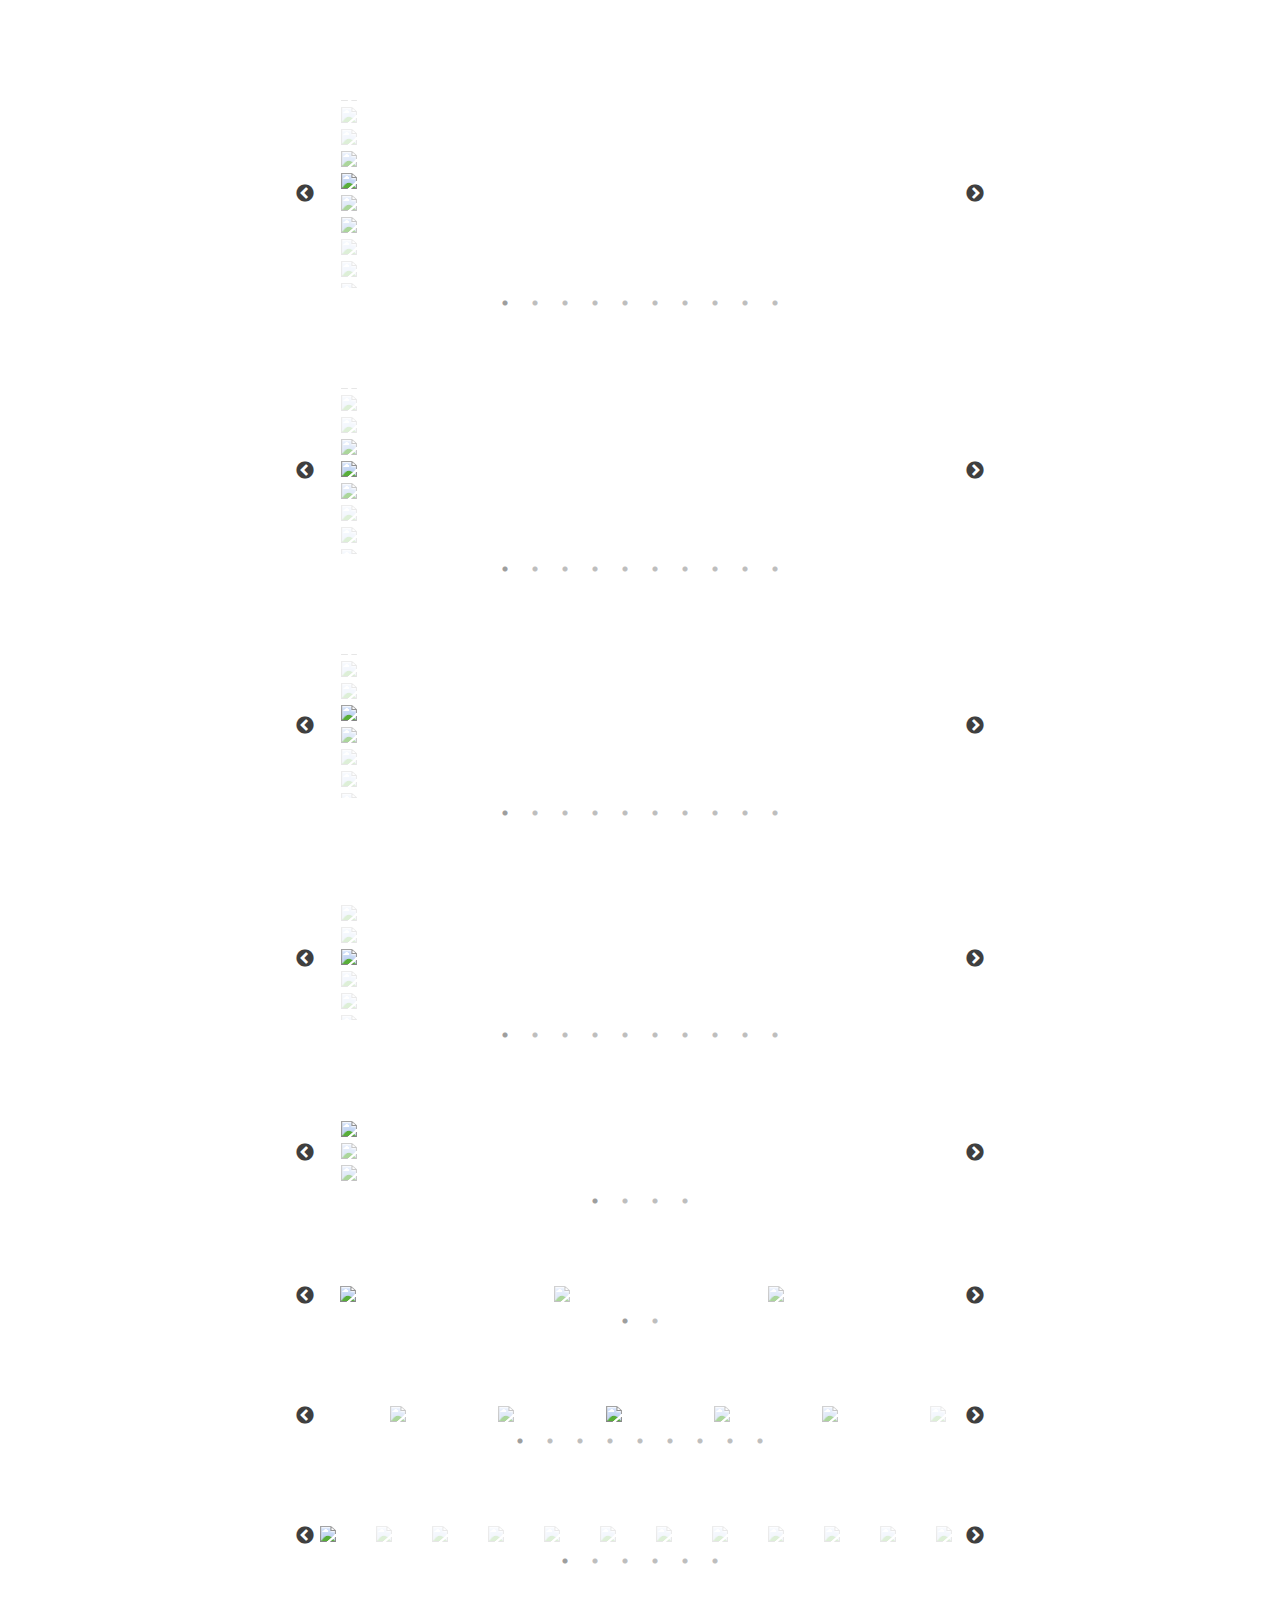
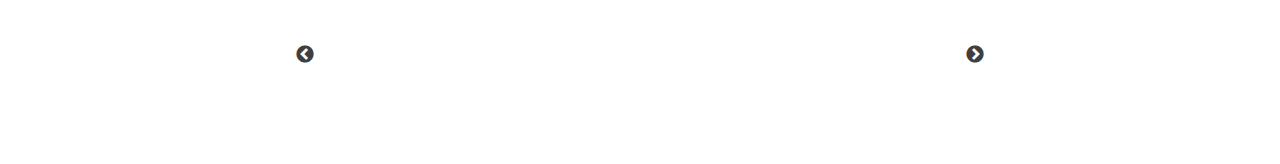
==== index.html @ 36ba1e8a "Add files via upload" ====
<!DOCTYPE html>
<html>
<head>
  <title>Slick Playground</title>
  <meta charset="UTF-8">
  <link rel="stylesheet" type="text/css" href="./slick/slick.css">
  <link rel="stylesheet" type="text/css" href="./slick/slick-theme.css">
  <style type="text/css">
    html, body {
      margin: 0;
      padding: 0;
    }

    * {
      box-sizing: border-box;
    }

    .slider {
        width: 50%;
        margin: 100px auto;
    }

    .slick-slide {
      margin: 0px 20px;
    }

    .slick-slide img {
      width: 100%;
    }

    .slick-prev:before,
    .slick-next:before {
      color: black;
    }


    .slick-slide {
      transition: all ease-in-out .3s;
      opacity: .2;
    }
    
    .slick-active {
      opacity: .5;
    }

    .slick-current {
      opacity: 1;
    }
  </style>
</head>
<body>

  <section class="vertical-center-4 slider">
    <div>
      <img src="http://placehold.it/350x100?text=1">
    </div>
    <div>
      <img src="http://placehold.it/350x100?text=2">
    </div>
    <div>
      <img src="http://placehold.it/350x100?text=3">
    </div>
    <div>
      <img src="http://placehold.it/350x100?text=4">
    </div>
    <div>
      <img src="http://placehold.it/350x100?text=5">
    </div>
    <div>
      <img src="http://placehold.it/350x100?text=6">
    </div>
    <div>
      <img src="http://placehold.it/350x100?text=7">
    </div>
    <div>
      <img src="http://placehold.it/350x100?text=8">
    </div>
    <div>
      <img src="http://placehold.it/350x100?text=9">
    </div>
    <div>
      <img src="http://placehold.it/350x100?text=10">
    </div>
  </section>

  <section class="vertical-center-3 slider">
    <div>
      <img src="http://placehold.it/350x100?text=1">
    </div>
    <div>
      <img src="http://placehold.it/350x100?text=2">
    </div>
    <div>
      <img src="http://placehold.it/350x100?text=3">
    </div>
    <div>
      <img src="http://placehold.it/350x100?text=4">
    </div>
    <div>
      <img src="http://placehold.it/350x100?text=5">
    </div>
    <div>
      <img src="http://placehold.it/350x100?text=6">
    </div>
    <div>
      <img src="http://placehold.it/350x100?text=7">
    </div>
    <div>
      <img src="http://placehold.it/350x100?text=8">
    </div>
    <div>
      <img src="http://placehold.it/350x100?text=9">
    </div>
    <div>
      <img src="http://placehold.it/350x100?text=10">
    </div>
  </section>

  <section class="vertical-center-2 slider">
    <div>
      <img src="http://placehold.it/350x100?text=1">
    </div>
    <div>
      <img src="http://placehold.it/350x100?text=2">
    </div>
    <div>
      <img src="http://placehold.it/350x100?text=3">
    </div>
    <div>
      <img src="http://placehold.it/350x100?text=4">
    </div>
    <div>
      <img src="http://placehold.it/350x100?text=5">
    </div>
    <div>
      <img src="http://placehold.it/350x100?text=6">
    </div>
    <div>
      <img src="http://placehold.it/350x100?text=7">
    </div>
    <div>
      <img src="http://placehold.it/350x100?text=8">
    </div>
    <div>
      <img src="http://placehold.it/350x100?text=9">
    </div>
    <div>
      <img src="http://placehold.it/350x100?text=10">
    </div>
  </section>

  <section class="vertical-center slider">
    <div>
      <img src="http://placehold.it/350x100?text=1">
    </div>
    <div>
      <img src="http://placehold.it/350x100?text=2">
    </div>
    <div>
      <img src="http://placehold.it/350x100?text=3">
    </div>
    <div>
      <img src="http://placehold.it/350x100?text=4">
    </div>
    <div>
      <img src="http://placehold.it/350x100?text=5">
    </div>
    <div>
      <img src="http://placehold.it/350x100?text=6">
    </div>
    <div>
      <img src="http://placehold.it/350x100?text=7">
    </div>
    <div>
      <img src="http://placehold.it/350x100?text=8">
    </div>
    <div>
      <img src="http://placehold.it/350x100?text=9">
    </div>
    <div>
      <img src="http://placehold.it/350x100?text=10">
    </div>
  </section>

  <section class="vertical slider">
    <div>
      <img src="http://placehold.it/350x100?text=1">
    </div>
    <div>
      <img src="http://placehold.it/350x100?text=2">
    </div>
    <div>
      <img src="http://placehold.it/350x100?text=3">
    </div>
    <div>
      <img src="http://placehold.it/350x100?text=4">
    </div>
    <div>
      <img src="http://placehold.it/350x100?text=5">
    </div>
    <div>
      <img src="http://placehold.it/350x100?text=6">
    </div>
    <div>
      <img src="http://placehold.it/350x100?text=7">
    </div>
    <div>
      <img src="http://placehold.it/350x100?text=8">
    </div>
    <div>
      <img src="http://placehold.it/350x100?text=9">
    </div>
    <div>
      <img src="http://placehold.it/350x100?text=10">
    </div>
  </section>
  <section class="regular slider">
    <div>
      <img src="http://placehold.it/350x300?text=1">
    </div>
    <div>
      <img src="http://placehold.it/350x300?text=2">
    </div>
    <div>
      <img src="http://placehold.it/350x300?text=3">
    </div>
    <div>
      <img src="http://placehold.it/350x300?text=4">
    </div>
    <div>
      <img src="http://placehold.it/350x300?text=5">
    </div>
    <div>
      <img src="http://placehold.it/350x300?text=6">
    </div>
  </section>

  <section class="center slider">
    <div>
      <img src="http://placehold.it/350x300?text=1">
    </div>
    <div>
      <img src="http://placehold.it/350x300?text=2">
    </div>
    <div>
      <img src="http://placehold.it/350x300?text=3">
    </div>
    <div>
      <img src="http://placehold.it/350x300?text=4">
    </div>
    <div>
      <img src="http://placehold.it/350x300?text=5">
    </div>
    <div>
      <img src="http://placehold.it/350x300?text=6">
    </div>
    <div>
      <img src="http://placehold.it/350x300?text=7">
    </div>
    <div>
      <img src="http://placehold.it/350x300?text=8">
    </div>
    <div>
      <img src="http://placehold.it/350x300?text=9">
    </div>
  </section>

  <section class="variable slider">
    <div>
      <img src="http://placehold.it/350x300?text=1">
    </div>
    <div>
      <img src="http://placehold.it/200x300?text=2">
    </div>
    <div>
      <img src="http://placehold.it/100x300?text=3">
    </div>
    <div>
      <img src="http://placehold.it/200x300?text=4">
    </div>
    <div>
      <img src="http://placehold.it/350x300?text=5">
    </div>
    <div>
      <img src="http://placehold.it/300x300?text=6">
    </div>
  </section>

  <section class="lazy slider" data-sizes="50vw">
    <div>
      <img data-lazy="http://placehold.it/350x300?text=1-350w" data-srcset="http://placehold.it/650x300?text=1-650w 650w, http://placehold.it/960x300?text=1-960w 960w" data-sizes="100vw">
    </div>
    <div>
      <img data-lazy="http://placehold.it/350x300?text=2-350w" data-srcset="http://placehold.it/650x300?text=2-650w 650w, http://placehold.it/960x300?text=2-960w 960w" data-sizes="100vw">
    </div>
    <div>
      <img data-lazy="http://placehold.it/350x300?text=3-350w"  data-srcset="http://placehold.it/650x300?text=3-650w 650w, http://placehold.it/960x300?text=3-960w 960w" data-sizes="100vw">
    </div>
    <div>
      <img data-lazy="http://placehold.it/350x300?text=4-350w"  data-srcset="http://placehold.it/650x300?text=4-650w 650w, http://placehold.it/960x300?text=4-960w 960w" data-sizes="100vw">
    </div>
    <div>
      <img data-lazy="http://placehold.it/350x300?text=5-350w"  data-srcset="http://placehold.it/650x300?text=5-650w 650w, http://placehold.it/960x300?text=5-960w 960w" data-sizes="100vw">
    </div>
    <div>
      <!-- this slide should inherit the sizes attr from the parent slider -->
      <img data-lazy="http://placehold.it/350x300?text=6-350w"  data-srcset="http://placehold.it/650x300?text=6-650w 650w, http://placehold.it/960x300?text=6-960w 960w">
    </div>
  </section>

  <script src="https://code.jquery.com/jquery-2.2.0.min.js" type="text/javascript"></script>
  <script src="./slick/slick.js" type="text/javascript" charset="utf-8"></script>
  <script type="text/javascript">
    $(document).on('ready', function() {
      $(".vertical-center-4").slick({
        dots: true,
        vertical: true,
        centerMode: true,
        slidesToShow: 4,
        slidesToScroll: 2
      });
      $(".vertical-center-3").slick({
        dots: true,
        vertical: true,
        centerMode: true,
        slidesToShow: 3,
        slidesToScroll: 3
      });
      $(".vertical-center-2").slick({
        dots: true,
        vertical: true,
        centerMode: true,
        slidesToShow: 2,
        slidesToScroll: 2
      });
      $(".vertical-center").slick({
        dots: true,
        vertical: true,
        centerMode: true,
      });
      $(".vertical").slick({
        dots: true,
        vertical: true,
        slidesToShow: 3,
        slidesToScroll: 3
      });
      $(".regular").slick({
        dots: true,
        infinite: true,
        slidesToShow: 3,
        slidesToScroll: 3
      });
      $(".center").slick({
        dots: true,
        infinite: true,
        centerMode: true,
        slidesToShow: 5,
        slidesToScroll: 3
      });
      $(".variable").slick({
        dots: true,
        infinite: true,
        variableWidth: true
      });
      $(".lazy").slick({
        lazyLoad: 'ondemand', // ondemand progressive anticipated
        infinite: true
      });
    });
</script>

</body>
</html>
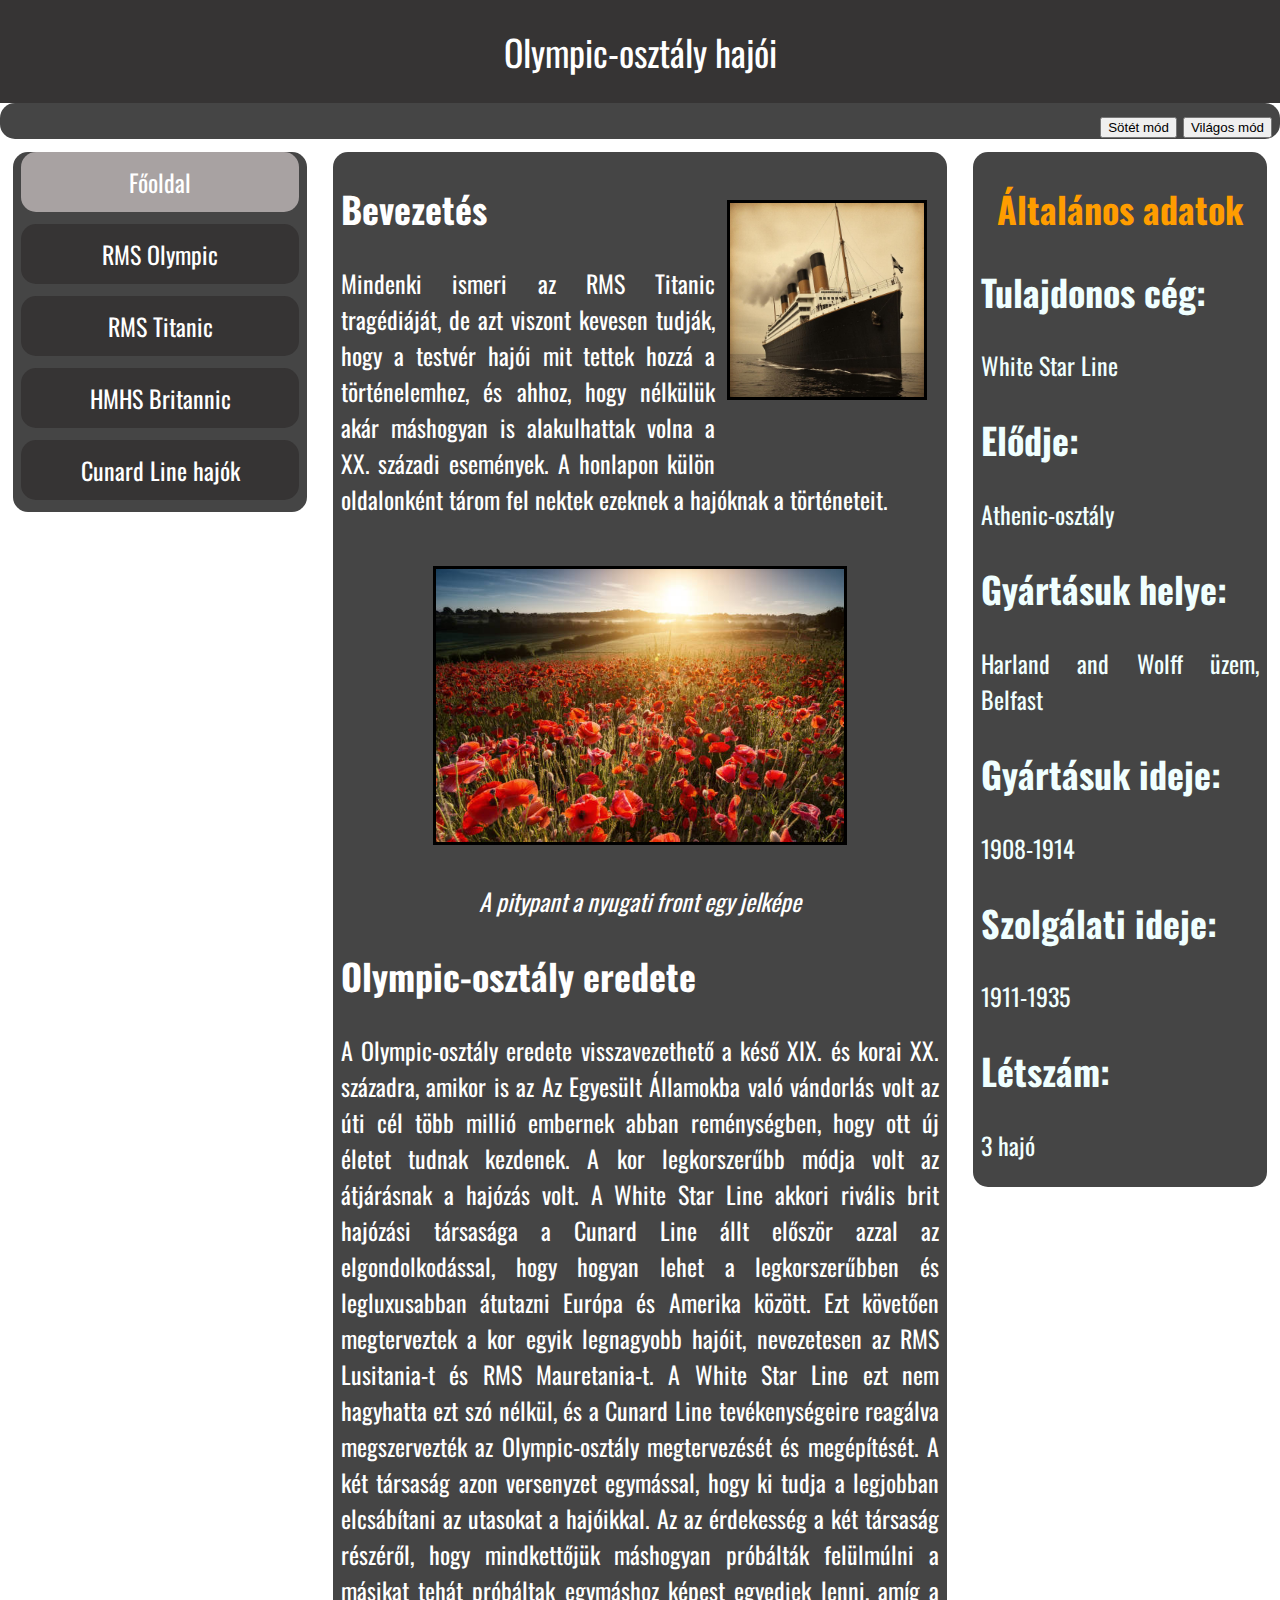
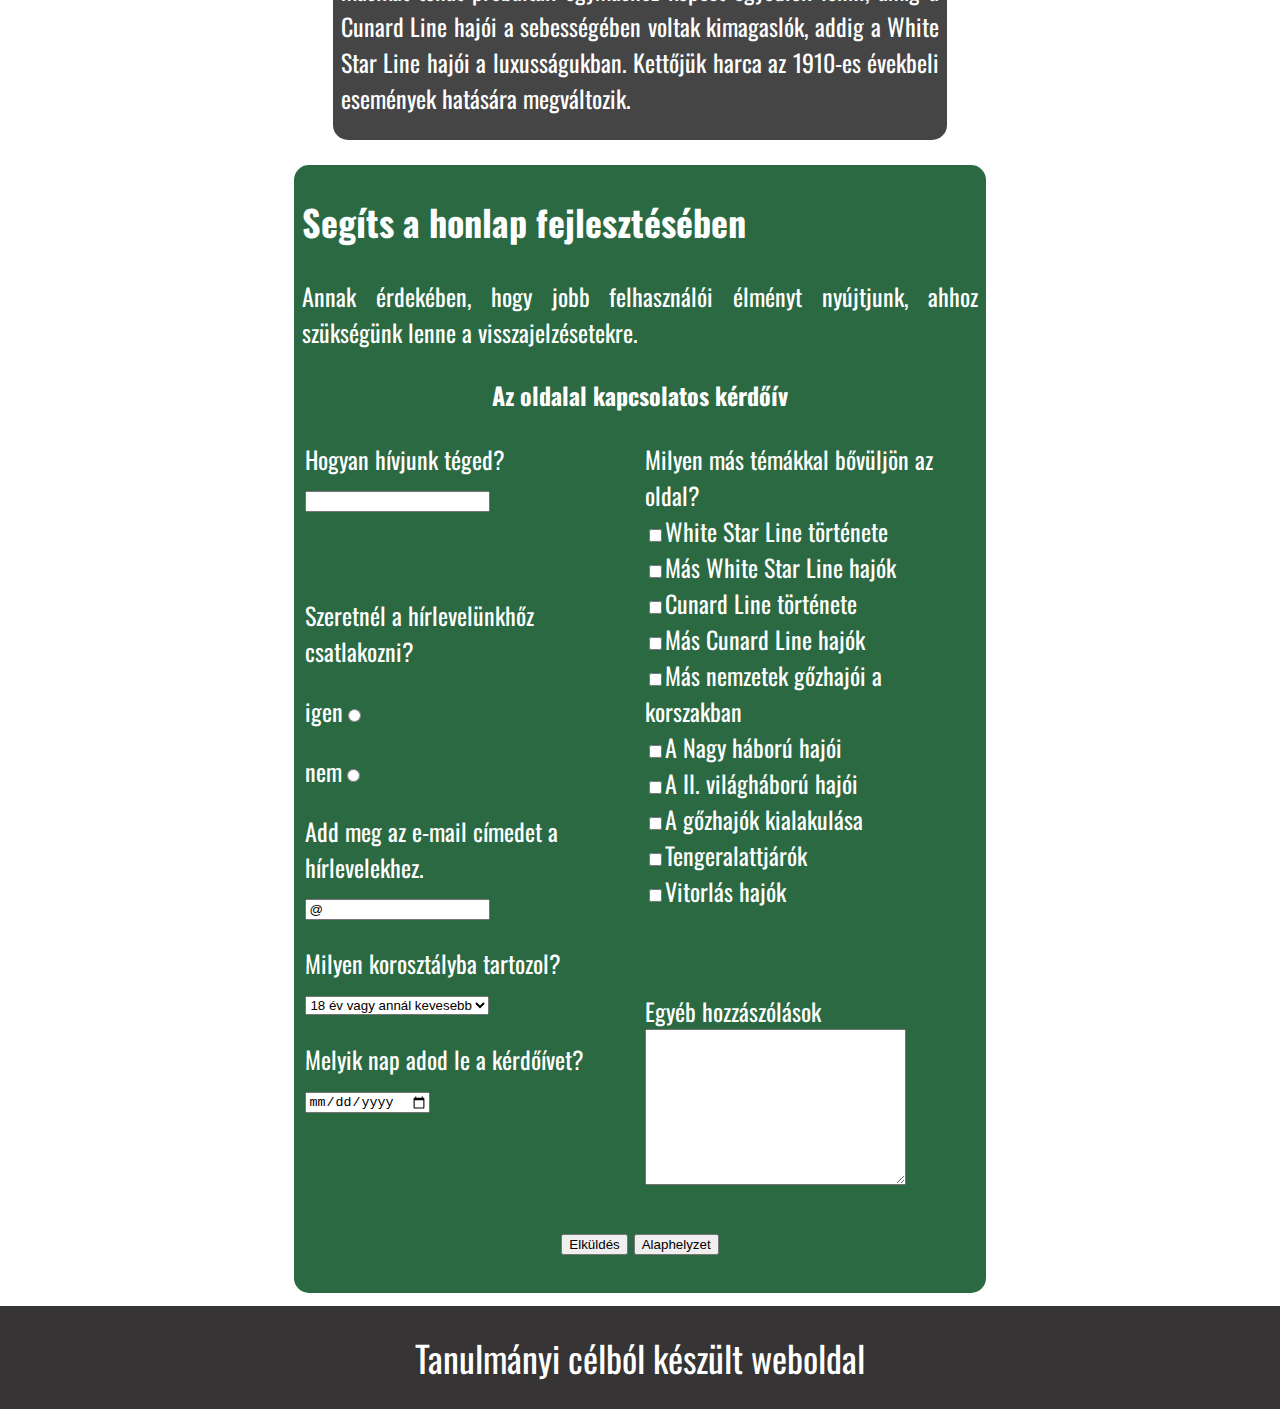
==== commit 68ea9491: "új fájlok" ====
--- a/index.html
+++ b/index.html
@@ -1,373 +1,188 @@
+
 <!DOCTYPE html>
-<html>
+<html lang="hu">
 <head>
-  <title>Slick Playground</title>
-  <meta charset="UTF-8">
-  <link rel="stylesheet" type="text/css" href="./slick/slick.css">
-  <link rel="stylesheet" type="text/css" href="./slick/slick-theme.css">
-  <style type="text/css">
-    html, body {
-      margin: 0;
-      padding: 0;
-    }
+    <meta charset="UTF-8">
+    <meta name="viewport" content="width=device-width, initial-scale=1.0">
+    <meta name="description" content="Honlap bemutatkozása">
+    <meta name="author" content="Nguyen Gia Bao">
+    <script src="jquery-3.7.1.min.js"></script>
+    <script src="jquery-validation-1.19.5/dist/jquery.validate.min.js"></script>
 
-    * {
-      box-sizing: border-box;
-    }
+    <title>Olympic-osztály hajói</title>
+    <link rel="stylesheet" href="style.css">
+    <link rel="preconnect" href="https://fonts.googleapis.com">
+    <link rel="preconnect" href="https://fonts.gstatic.com" crossorigin>
+    <link href="https://fonts.googleapis.com/css2?family=Oswald:wght@200..700&display=swap" rel="stylesheet">
+    <link rel="icon" href="kepek1/favicon.ico" type="image/x-icon">
+    <script>
+    $(document).ready(function(){
+    $("#myform").validate({
+    rules: {
+     nev: "required",
+     csatlakozik: {
+      required: true,
+     },
+     email: {
+      required: true,
+      email: true
+     },
+     select: {
+      required: true,
+     },
+	  date: {
+      required: true,
+     },
+     checkbox: {
+      required: true,
+     },
+    },
+    messages: {
+     nev: " Írd be a felhasználóneved!",
+     csatlakozik: " válassz egyet!",
+     email: " Kérlek valós email címet adj meg!",
+     select: " Kötelező megadni!",
+	 date: " Válaszd a mai dátumodat!",
+     checkbox: " Válassz!"
+    },
+   });
+});
 
-    .slider {
-        width: 50%;
-        margin: 100px auto;
-    }
+    </script>
+    <style>
+        label.error {
+            color: red;
+        }
+    </style>
+</head>
+<body>
+<header>Olympic-osztály hajói</header>
 
-    .slick-slide {
-      margin: 0px 20px;
-    }
+<article class="theme">
+    <input type="button" value="Sötét mód" onclick="dark()">
+    <input type="button" value="Világos mód" onclick="light()">
+    </article>
 
-    .slick-slide img {
-      width: 100%;
-    }
+<div class="container">
+<aside id="dark" class="nav">
+<nav>
+    <ul>
+    <li><a class="active" href="#"> Főoldal </a></li>
+    <li><a href="olympic.html"> RMS Olympic </a></li>
+    <li><a href="titanic.html"> RMS Titanic </a></li>
+    <li><a href="britannic.html"> HMHS Britannic</a></li>
+    <li><a href="cunard.html"> Cunard Line hajók</a></li>
+    </ul>
+</nav>
+</aside>
 
-    .slick-prev:before,
-    .slick-next:before {
-      color: black;
-    }
+<article id="dark1">
+    <a href="Olympic.html"><img class="hajokep" src="kepek1/hajó1-min.jpg" alt="hajó"></a>
+    <h2>Bevezetés</h2>        
+    <p> Mindenki ismeri az RMS Titanic tragédiáját, de azt viszont kevesen tudják, hogy a testvér hajói mit tettek hozzá a történelemhez,
+        és ahhoz, hogy nélkülük akár máshogyan is alakulhattak volna a XX. századi események. A honlapon külön oldalonként tárom fel nektek ezeknek
+        a hajóknak a történeteit. 
+    </p> 
+    <figure>
+        <img class="pitypang" src= "kepek1/pitypang.jpg" alt= "pitypang">
+        <figcaption>A pitypant a nyugati front egy jelképe</figcaption>
+    </figure>   
+
+    
+    <h2>Olympic-osztály eredete</h2>
+    <p>A Olympic-osztály eredete visszavezethető a késő XIX. és korai XX. századra, amikor is az Az Egyesült Államokba való vándorlás volt
+         az úti cél több millió embernek abban reménységben, hogy ott új életet tudnak kezdenek. A kor legkorszerűbb módja volt az átjárásnak a hajózás volt. 
+         A White Star Line akkori rivális brit hajózási társasága a Cunard Line állt először azzal az elgondolkodással, hogy hogyan 
+         lehet a legkorszerűbben és legluxusabban átutazni Európa és Amerika között. Ezt követően megterveztek a kor egyik legnagyobb hajóit, nevezetesen az RMS Lusitania-t és RMS Mauretania-t.
+        A White Star Line ezt nem hagyhatta ezt szó nélkül, és a Cunard Line tevékenységeire reagálva megszervezték az Olympic-osztály megtervezését és megépítését.
+        A két társaság azon versenyzet egymással, hogy ki tudja a legjobban elcsábítani az utasokat a hajóikkal. Az az érdekesség a két társaság részéről, hogy mindkettőjük máshogyan 
+        próbálták felülmúlni a másikat tehát próbáltak egymáshoz képest egyediek lenni, amíg a Cunard Line hajói a sebességében voltak kimagaslók, addig a White Star Line hajói a luxusságukban.
+        Kettőjük harca az 1910-es évekbeli események hatására megváltozik. </p>
+</article>
+
+<aside id="dark2" class="adatok">
+    <h2 class="h2">Általános adatok</h2>
+    <h2>Tulajdonos cég:</h2>
+    <p>White Star Line</p>
+    <h2>Elődje:</h2>
+    <p>Athenic-osztály</p>
+    <h2>Gyártásuk helye:</h2>
+    <p>Harland and Wolff üzem, Belfast</p>
+    <h2>Gyártásuk ideje:</h2>
+    <p>1908-1914</p>
+    <h2>Szolgálati ideje:</h2>
+    <p>1911-1935</p>
+    <h2>Létszám:</h2>
+    <p>3 hajó</p>
+</aside>
+
+<article class="nagykerdoiv">
+        <h2>Segíts a honlap fejlesztésében</h2>
+        <p>Annak érdekében, hogy jobb felhasználói élményt nyújtjunk,
+             ahhoz szükségünk lenne a visszajelzésetekre.</p>
+             <form method="post" id="myform" action="https://rf.uni-corvinus.hu/webfejlesztes/receive.php">
+                <table class="kerdoiv">
+                    <tr>
+                        <td class="felsocim" colspan="2">Az oldalal kapcsolatos kérdőív</td>
+                    </tr>
+                    <tr>
+                        <td>
+                            <p><label for="nev">Hogyan hívjunk téged? </label><br>
+                                <input type="text" id="nev" name="nev">
+                            </p><br>
+                            <label for="radio"><p>Szeretnél a hírlevelünkhőz csatlakozni?</label><br>
+                                
+                                <label><p>igen<input id="radio" type="radio" name="csatlakozik" value="igen"></label><br></p>
+                                
+                                <label><p>nem<input id="radio" type="radio" name="csatlakozik" value="nem"></label><br></p>
+                            </p>
+                            <p><label for="email">Add meg az e-mail címedet a hírlevelekhez. </label><br>
+                                <input id="email" type="email" value="@">
+
+                            </p>
+                            <p><label for="select">Milyen korosztályba tartozol? </label><br>
+                            <select size="1" name="kor" >
+                                <option name="select" id="select" value="* - 18">18 év vagy annál kevesebb</option>
+                                <option name="select" id="select" value="19-25">19-25 év között</option>
+                                <option name="select" id="select" value="26-35">26-35 év között</option>
+                                <option name="select" id="select" value="36 - *">36 év vagy annál több</option>
+                            </select><br>
+                            </p>
+                            <p><label for="date">Melyik nap adod le a kérdőívet? </label><br>
+                                <input id="date" type="date" name="date">
+                            <br></p>
 
 
-    .slick-slide {
-      transition: all ease-in-out .3s;
-      opacity: .2;
-    }
-    
-    .slick-active {
-      opacity: .5;
-    }
-
-    .slick-current {
-      opacity: 1;
-    }
-  </style>
-</head>
-<body>
-
-  <section class="vertical-center-4 slider">
-    <div>
-      <img src="http://placehold.it/350x100?text=1">
-    </div>
-    <div>
-      <img src="http://placehold.it/350x100?text=2">
-    </div>
-    <div>
-      <img src="http://placehold.it/350x100?text=3">
-    </div>
-    <div>
-      <img src="http://placehold.it/350x100?text=4">
-    </div>
-    <div>
-      <img src="http://placehold.it/350x100?text=5">
-    </div>
-    <div>
-      <img src="http://placehold.it/350x100?text=6">
-    </div>
-    <div>
-      <img src="http://placehold.it/350x100?text=7">
-    </div>
-    <div>
-      <img src="http://placehold.it/350x100?text=8">
-    </div>
-    <div>
-      <img src="http://placehold.it/350x100?text=9">
-    </div>
-    <div>
-      <img src="http://placehold.it/350x100?text=10">
-    </div>
-  </section>
-
-  <section class="vertical-center-3 slider">
-    <div>
-      <img src="http://placehold.it/350x100?text=1">
-    </div>
-    <div>
-      <img src="http://placehold.it/350x100?text=2">
-    </div>
-    <div>
-      <img src="http://placehold.it/350x100?text=3">
-    </div>
-    <div>
-      <img src="http://placehold.it/350x100?text=4">
-    </div>
-    <div>
-      <img src="http://placehold.it/350x100?text=5">
-    </div>
-    <div>
-      <img src="http://placehold.it/350x100?text=6">
-    </div>
-    <div>
-      <img src="http://placehold.it/350x100?text=7">
-    </div>
-    <div>
-      <img src="http://placehold.it/350x100?text=8">
-    </div>
-    <div>
-      <img src="http://placehold.it/350x100?text=9">
-    </div>
-    <div>
-      <img src="http://placehold.it/350x100?text=10">
-    </div>
-  </section>
-
-  <section class="vertical-center-2 slider">
-    <div>
-      <img src="http://placehold.it/350x100?text=1">
-    </div>
-    <div>
-      <img src="http://placehold.it/350x100?text=2">
-    </div>
-    <div>
-      <img src="http://placehold.it/350x100?text=3">
-    </div>
-    <div>
-      <img src="http://placehold.it/350x100?text=4">
-    </div>
-    <div>
-      <img src="http://placehold.it/350x100?text=5">
-    </div>
-    <div>
-      <img src="http://placehold.it/350x100?text=6">
-    </div>
-    <div>
-      <img src="http://placehold.it/350x100?text=7">
-    </div>
-    <div>
-      <img src="http://placehold.it/350x100?text=8">
-    </div>
-    <div>
-      <img src="http://placehold.it/350x100?text=9">
-    </div>
-    <div>
-      <img src="http://placehold.it/350x100?text=10">
-    </div>
-  </section>
-
-  <section class="vertical-center slider">
-    <div>
-      <img src="http://placehold.it/350x100?text=1">
-    </div>
-    <div>
-      <img src="http://placehold.it/350x100?text=2">
-    </div>
-    <div>
-      <img src="http://placehold.it/350x100?text=3">
-    </div>
-    <div>
-      <img src="http://placehold.it/350x100?text=4">
-    </div>
-    <div>
-      <img src="http://placehold.it/350x100?text=5">
-    </div>
-    <div>
-      <img src="http://placehold.it/350x100?text=6">
-    </div>
-    <div>
-      <img src="http://placehold.it/350x100?text=7">
-    </div>
-    <div>
-      <img src="http://placehold.it/350x100?text=8">
-    </div>
-    <div>
-      <img src="http://placehold.it/350x100?text=9">
-    </div>
-    <div>
-      <img src="http://placehold.it/350x100?text=10">
-    </div>
-  </section>
-
-  <section class="vertical slider">
-    <div>
-      <img src="http://placehold.it/350x100?text=1">
-    </div>
-    <div>
-      <img src="http://placehold.it/350x100?text=2">
-    </div>
-    <div>
-      <img src="http://placehold.it/350x100?text=3">
-    </div>
-    <div>
-      <img src="http://placehold.it/350x100?text=4">
-    </div>
-    <div>
-      <img src="http://placehold.it/350x100?text=5">
-    </div>
-    <div>
-      <img src="http://placehold.it/350x100?text=6">
-    </div>
-    <div>
-      <img src="http://placehold.it/350x100?text=7">
-    </div>
-    <div>
-      <img src="http://placehold.it/350x100?text=8">
-    </div>
-    <div>
-      <img src="http://placehold.it/350x100?text=9">
-    </div>
-    <div>
-      <img src="http://placehold.it/350x100?text=10">
-    </div>
-  </section>
-  <section class="regular slider">
-    <div>
-      <img src="http://placehold.it/350x300?text=1">
-    </div>
-    <div>
-      <img src="http://placehold.it/350x300?text=2">
-    </div>
-    <div>
-      <img src="http://placehold.it/350x300?text=3">
-    </div>
-    <div>
-      <img src="http://placehold.it/350x300?text=4">
-    </div>
-    <div>
-      <img src="http://placehold.it/350x300?text=5">
-    </div>
-    <div>
-      <img src="http://placehold.it/350x300?text=6">
-    </div>
-  </section>
-
-  <section class="center slider">
-    <div>
-      <img src="http://placehold.it/350x300?text=1">
-    </div>
-    <div>
-      <img src="http://placehold.it/350x300?text=2">
-    </div>
-    <div>
-      <img src="http://placehold.it/350x300?text=3">
-    </div>
-    <div>
-      <img src="http://placehold.it/350x300?text=4">
-    </div>
-    <div>
-      <img src="http://placehold.it/350x300?text=5">
-    </div>
-    <div>
-      <img src="http://placehold.it/350x300?text=6">
-    </div>
-    <div>
-      <img src="http://placehold.it/350x300?text=7">
-    </div>
-    <div>
-      <img src="http://placehold.it/350x300?text=8">
-    </div>
-    <div>
-      <img src="http://placehold.it/350x300?text=9">
-    </div>
-  </section>
-
-  <section class="variable slider">
-    <div>
-      <img src="http://placehold.it/350x300?text=1">
-    </div>
-    <div>
-      <img src="http://placehold.it/200x300?text=2">
-    </div>
-    <div>
-      <img src="http://placehold.it/100x300?text=3">
-    </div>
-    <div>
-      <img src="http://placehold.it/200x300?text=4">
-    </div>
-    <div>
-      <img src="http://placehold.it/350x300?text=5">
-    </div>
-    <div>
-      <img src="http://placehold.it/300x300?text=6">
-    </div>
-  </section>
-
-  <section class="lazy slider" data-sizes="50vw">
-    <div>
-      <img data-lazy="http://placehold.it/350x300?text=1-350w" data-srcset="http://placehold.it/650x300?text=1-650w 650w, http://placehold.it/960x300?text=1-960w 960w" data-sizes="100vw">
-    </div>
-    <div>
-      <img data-lazy="http://placehold.it/350x300?text=2-350w" data-srcset="http://placehold.it/650x300?text=2-650w 650w, http://placehold.it/960x300?text=2-960w 960w" data-sizes="100vw">
-    </div>
-    <div>
-      <img data-lazy="http://placehold.it/350x300?text=3-350w"  data-srcset="http://placehold.it/650x300?text=3-650w 650w, http://placehold.it/960x300?text=3-960w 960w" data-sizes="100vw">
-    </div>
-    <div>
-      <img data-lazy="http://placehold.it/350x300?text=4-350w"  data-srcset="http://placehold.it/650x300?text=4-650w 650w, http://placehold.it/960x300?text=4-960w 960w" data-sizes="100vw">
-    </div>
-    <div>
-      <img data-lazy="http://placehold.it/350x300?text=5-350w"  data-srcset="http://placehold.it/650x300?text=5-650w 650w, http://placehold.it/960x300?text=5-960w 960w" data-sizes="100vw">
-    </div>
-    <div>
-      <!-- this slide should inherit the sizes attr from the parent slider -->
-      <img data-lazy="http://placehold.it/350x300?text=6-350w"  data-srcset="http://placehold.it/650x300?text=6-650w 650w, http://placehold.it/960x300?text=6-960w 960w">
-    </div>
-  </section>
-
-  <script src="https://code.jquery.com/jquery-2.2.0.min.js" type="text/javascript"></script>
-  <script src="./slick/slick.js" type="text/javascript" charset="utf-8"></script>
-  <script type="text/javascript">
-    $(document).on('ready', function() {
-      $(".vertical-center-4").slick({
-        dots: true,
-        vertical: true,
-        centerMode: true,
-        slidesToShow: 4,
-        slidesToScroll: 2
-      });
-      $(".vertical-center-3").slick({
-        dots: true,
-        vertical: true,
-        centerMode: true,
-        slidesToShow: 3,
-        slidesToScroll: 3
-      });
-      $(".vertical-center-2").slick({
-        dots: true,
-        vertical: true,
-        centerMode: true,
-        slidesToShow: 2,
-        slidesToScroll: 2
-      });
-      $(".vertical-center").slick({
-        dots: true,
-        vertical: true,
-        centerMode: true,
-      });
-      $(".vertical").slick({
-        dots: true,
-        vertical: true,
-        slidesToShow: 3,
-        slidesToScroll: 3
-      });
-      $(".regular").slick({
-        dots: true,
-        infinite: true,
-        slidesToShow: 3,
-        slidesToScroll: 3
-      });
-      $(".center").slick({
-        dots: true,
-        infinite: true,
-        centerMode: true,
-        slidesToShow: 5,
-        slidesToScroll: 3
-      });
-      $(".variable").slick({
-        dots: true,
-        infinite: true,
-        variableWidth: true
-      });
-      $(".lazy").slick({
-        lazyLoad: 'ondemand', // ondemand progressive anticipated
-        infinite: true
-      });
-    });
-</script>
-
+                        </td>
+                        <td class="kerdoiv">
+                            <p>Milyen más témákkal bővüljön az oldal?<br>
+                            <label><input id="checkbox" type="checkbox" name="téma1" value="1" >White Star Line története </label><br>
+                            <label><input id="checkbox" type="checkbox" name="téma2" value="2">Más White Star Line hajók </label><br>
+                            <label><input id="checkbox" type="checkbox" name="téma3" value="3">Cunard Line története </label><br>
+                            <label><input id="checkbox" type="checkbox" name="téma4" value="4">Más Cunard Line hajók </label><br>
+                            <label><input id="checkbox" type="checkbox" name="téma5" value="5">Más nemzetek gőzhajói a korszakban </label><br>
+                            <label><input id="checkbox" type="checkbox" name="téma6" value="6">A Nagy háború hajói </label><br>
+                            <label><input id="checkbox" type="checkbox" name="téma7" value="7">A II. világháború hajói </label><br>
+                            <label><input id="checkbox" type="checkbox" name="téma8" value="8">A gőzhajók kialakulása </label><br>
+                            <label><input id="checkbox" type="checkbox" name="téma9" value="9">Tengeralattjárók </label><br>
+                            <label><input id="checkbox" type="checkbox" name="téma10" value="10">Vitorlás hajók </label><br>
+                            </p><br>
+                            <p>Egyéb hozzászólások <br>
+                                <textarea name="egyéb" rows="10" cols="30" ></textarea>
+                            </p>
+                        </td>
+                        </tr>
+                    <tr>
+                        <td class="alsocim" colspan="2">
+                            <input type="submit" value="Elküldés">
+                            <input type="reset" value="Alaphelyzet"><br>
+                        </td>
+                    </tr>
+                </table>
+                <script src="script.js"></script>
+             </form>       
+</article>
+</div>
+<footer>Tanulmányi célból készült weboldal</footer>    
 </body>
-</html>
+</html>--- a/style.css
+++ b/style.css
@@ -0,0 +1,281 @@
+
+/*általános*/
+
+* {
+    box-sizing: border-box;
+}
+
+.container>* {
+    margin: 1%;
+    height: fit-content;
+}
+.container {
+    display: flex;
+    flex-direction: row;
+    flex-wrap: wrap;
+    justify-content: space-around;
+}
+
+html {
+    padding: 0px;
+    margin: 0px;
+}
+
+@import url('https://fonts.googleapis.com/css2?family=Oswald:wght@200..700&display=swap');
+
+body {
+    background-image: url(kepek1/ocean2.jpg);
+    background-size: cover;
+    background-attachment: fixed;
+    margin: 0px;
+    font-family: "Oswald", sans-serif;
+}
+
+header {
+    padding: 25px;
+    margin: 0px;
+    background-color: rgb(54, 52, 52) ;
+    text-align: center;
+    font-size: 1.5em;
+    color: rgb(255, 255, 255);
+}
+
+.felsocim {
+    text-align: center;
+    font-weight: bold;
+}
+
+
+ul {list-style-type: none;
+    margin: 0;
+    padding: 0;
+    }
+
+.nav {
+    background-color:  #454545;
+
+}
+
+
+nav li a {
+    display: block;
+    padding: 12px;
+    margin-bottom: 12px;
+    color: rgb(255, 255, 255);
+    background-color: rgb(54, 52, 52);
+    border-radius: 15px;
+    text-align: center;
+    text-decoration: none;
+}
+    
+nav ul li a.active {
+    background-color: rgb(168, 162, 162);
+}
+    
+nav li a:hover {
+    background-color: white;
+    color: black;
+}
+
+.hajokep {
+    border: 3px solid black;
+    width: 200px;
+    float: right;
+    margin: 8% 2%;
+}
+
+
+.pitypang {
+    border: 3px solid black;
+    width: 80%;
+    margin: 5% 10%
+}
+
+
+figcaption {
+    text-align: center;
+    margin: 1%;
+    font-style:italic ;
+}
+
+
+article {
+    background-color: #454545;
+    padding: 0px 8px;
+    color: White;
+    text-align: justify;
+    border-radius: 15px;
+    flex: 1 1 100%;
+    font-size: 24px;
+}
+
+.h2 {text-align: center;
+    color: rgb(255, 157, 0);
+}
+
+aside {
+    background-color: #454545;
+    padding: 0px 8px;
+    color: azure;
+    text-align: justify;
+    border-radius: 15px;
+    flex: 1 1 100%;
+    border-width: 30px;
+}
+
+footer {
+    padding: 25px;
+    margin: 0%;
+    background-color:  rgb(54, 52, 52);
+    text-align: center;
+    font-size: 1.5em;
+    color: rgb(255, 255, 255);
+    width: 100%;
+}
+
+.alsocim {
+    text-align: center;
+
+}
+
+/*Főoldal beállításai*/
+
+table {
+    margin: 0% auto 5% auto;
+}
+
+td {
+    vertical-align: top;
+}
+
+.nagykerdoiv {
+    align-self: flex-end;
+    background-color: rgb(42, 105, 66);
+    justify-self: center;
+    width: 48%;
+}
+
+.kerdoiv {
+    text-align: left;
+    vertical-align: middle;
+}
+
+
+/*Olympic beállításai*/
+
+
+
+
+/*Titanic beállításai*/
+
+.jobb { position: fixed; /* forrás: copilot*/
+    right: 0;
+    top: 20%;
+    width: 23%;
+    height: 70%;
+    background-color: #454545; 
+    overflow-y: scroll; /* görgetés engedélyezése, ha szükséges */ 
+    font-size: 75%;
+    }
+
+.bal { position: fixed; /* forrás: copilot*/
+    left: 0;
+    top: 20%;
+    width: 23%; 
+    background-color: #454545; 
+    overflow: auto; 
+    }
+
+
+.titanicarticle {
+    background-color: #454545;
+    padding: 0px 8px;
+    color: White;
+    text-align: center;
+    border-radius: 15px;
+    flex: 1 1 100%;
+    width: 48%;
+    justify-content: center;
+    align-self: flex-start;
+    margin-left: 26%;
+    margin-right: 26%;
+}
+
+/*Britannic beállításai*/
+
+
+/*Cunard Line beállításai*/
+.theme {
+    text-align: right;
+}
+.Cunard {
+    margin-left: auto;
+}
+.adatok4 {
+    font-size: 16px;
+}
+
+
+
+@media all and (min-width: 600px) {
+    /*tablet*/
+    
+    nav {
+        flex-basis: 23%;
+    }
+    li {
+        font-size: 24px;
+    }
+    article {
+        flex-basis: 73%;      
+    }
+    body {
+        font-size: 24px; 
+    }
+    .nagykerdoiv {
+        flex-basis: 100%;
+    }
+    .kerdoiv {
+        flex-basis: 100%;
+        vertical-align: middle;
+    }
+    aside {
+        flex-basis: 23%;
+    }
+    .titanicarticle {
+        flex-basis: 100%;
+    }
+
+
+
+}
+
+
+@media all and (min-width: 768px) {
+    /*számítógép*/
+    
+    nav {
+        flex-basis: 23%;
+    }
+    article {
+        flex-basis: 48%;
+        color: #ffffff;
+    }
+    .nagykerdoiv {
+        margin-left: 23%;
+        margin-right: 23%;
+    }
+    aside {
+        flex-basis: 23%;
+    }
+    .bal {
+        flex-basis: 23%;
+    }
+    .jobb {
+        flex-basis: 23%;
+    }
+    .titanicarticle {
+        flex-basis: 48%;
+    }
+
+}